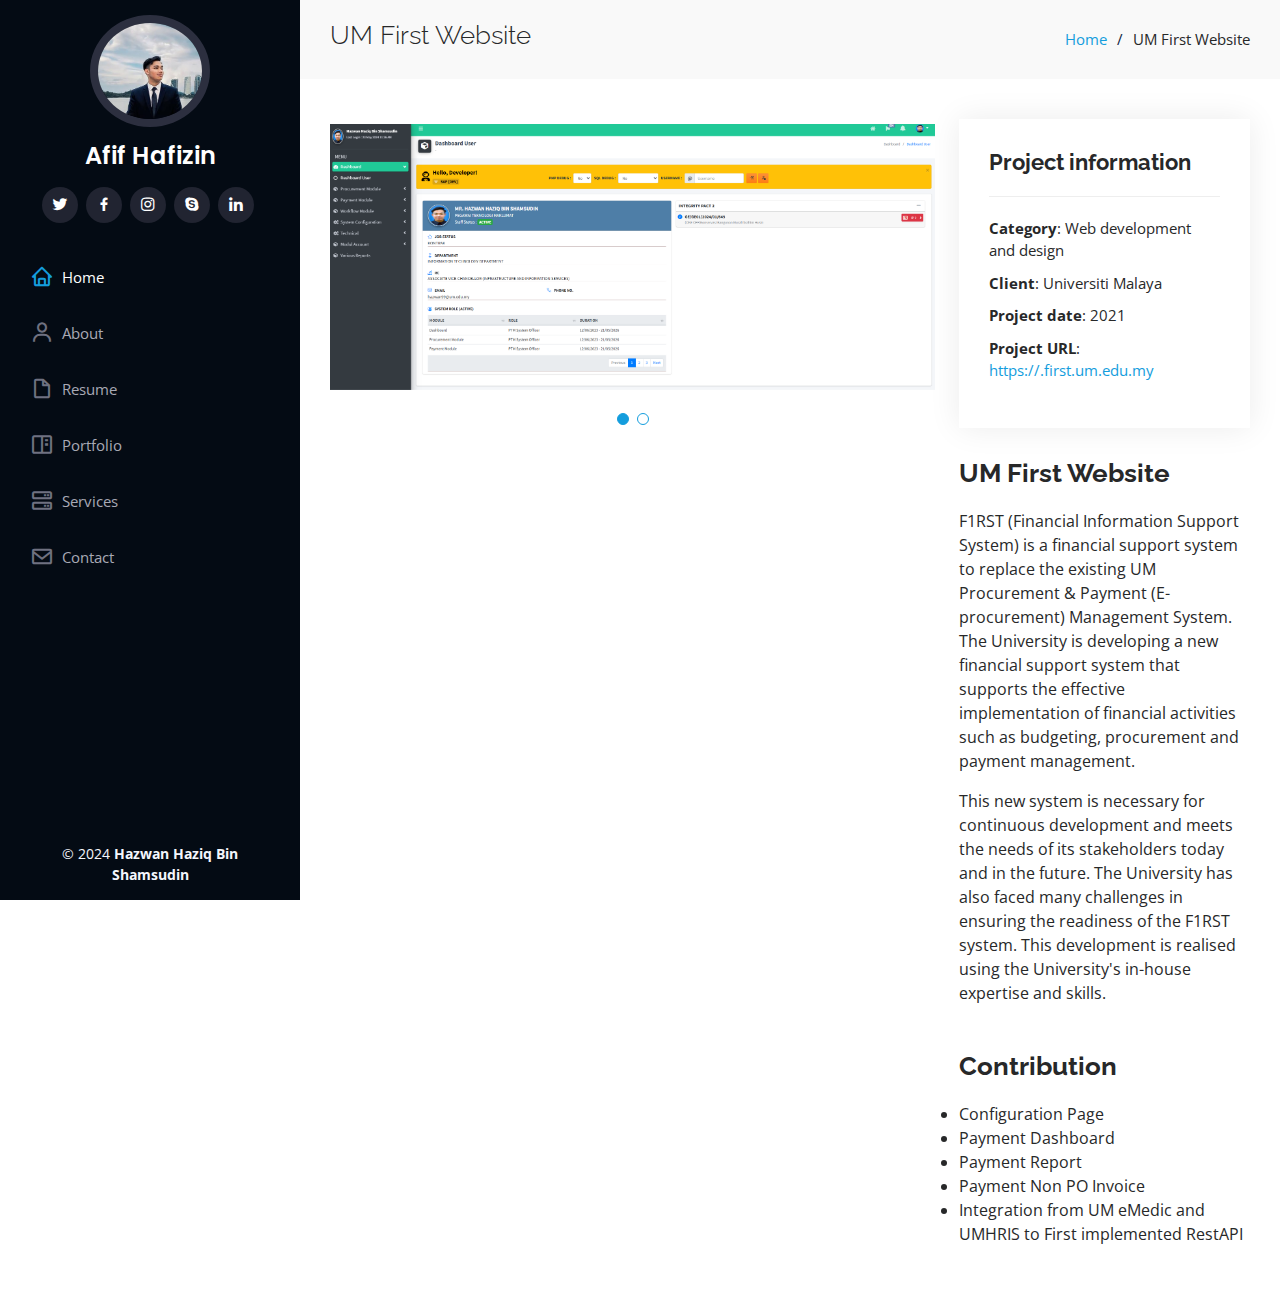
==== portfolio-details-1.html @ 1fd9a0a0 "data" ====
<!DOCTYPE html>
<html lang="en">

<head>
  <meta charset="utf-8">
  <meta content="width=device-width, initial-scale=1.0" name="viewport">

  <title>UM First Website</title>
  <meta content="" name="description">
  <meta content="" name="keywords">

  <link href="assets/img/favicon.png" rel="icon">
  <link href="assets/img/apple-touch-icon.png" rel="apple-touch-icon">

  <link href="https://fonts.googleapis.com/css?family=Open+Sans:300,300i,400,400i,600,600i,700,700i|Raleway:300,300i,400,400i,500,500i,600,600i,700,700i|Poppins:300,300i,400,400i,500,500i,600,600i,700,700i" rel="stylesheet">

  <link href="assets/vendor/aos/aos.css" rel="stylesheet">
  <link href="assets/vendor/bootstrap/css/bootstrap.min.css" rel="stylesheet">
  <link href="assets/vendor/bootstrap-icons/bootstrap-icons.css" rel="stylesheet">
  <link href="assets/vendor/boxicons/css/boxicons.min.css" rel="stylesheet">
  <link href="assets/vendor/glightbox/css/glightbox.min.css" rel="stylesheet">
  <link href="assets/vendor/swiper/swiper-bundle.min.css" rel="stylesheet">

  <link href="assets/css/style.css" rel="stylesheet">

</head>

<body>

  <i class="bi bi-list mobile-nav-toggle d-xl-none"></i>

  <header id="header">
    <div class="d-flex flex-column">

      <div class="profile">
        <img src="assets/img/profile-img.jpg" alt="" class="img-fluid rounded-circle">
        <h1 class="text-light"><a href="index.html">Afif Hafizin</a></h1>
        <div class="social-links mt-3 text-center">
          <a href="#" class="twitter"><i class="bx bxl-twitter"></i></a>
          <a href="#" class="facebook"><i class="bx bxl-facebook"></i></a>
          <a href="#" class="instagram"><i class="bx bxl-instagram"></i></a>
          <a href="#" class="google-plus"><i class="bx bxl-skype"></i></a>
          <a href="#" class="linkedin"><i class="bx bxl-linkedin"></i></a>
        </div>
      </div>

      <nav id="navbar" class="nav-menu navbar">
        <ul>
          <li><a href="#hero" class="nav-link scrollto active"><i class="bx bx-home"></i> <span>Home</span></a></li>
          <li><a href="#about" class="nav-link scrollto"><i class="bx bx-user"></i> <span>About</span></a></li>
          <li><a href="#resume" class="nav-link scrollto"><i class="bx bx-file-blank"></i> <span>Resume</span></a></li>
          <li><a href="#portfolio" class="nav-link scrollto"><i class="bx bx-book-content"></i> <span>Portfolio</span></a></li>
          <li><a href="#services" class="nav-link scrollto"><i class="bx bx-server"></i> <span>Services</span></a></li>
          <li><a href="#contact" class="nav-link scrollto"><i class="bx bx-envelope"></i> <span>Contact</span></a></li>
        </ul>
      </nav>
    </div>
  </header>

  <main id="main">

    <section id="breadcrumbs" class="breadcrumbs">
      <div class="container">

        <div class="d-flex justify-content-between align-items-center">
          <h2>UM First Website</h2>
          <ol>
            <li><a href="index.html">Home</a></li>
            <li>UM First Website</li>
          </ol>
        </div>

      </div>
    </section>

    <section id="portfolio-details" class="portfolio-details">
      <div class="container">

        <div class="row gy-4">

          <div class="col-lg-8">
            <div class="portfolio-details-slider swiper">
              <div class="swiper-wrapper align-items-center">

                <div class="swiper-slide">
                  <img src="assets/img/portfolio/p2.png" alt="">
                </div>

                <div class="swiper-slide">
                  <img src="assets/img/portfolio/p1.png" alt="">
                </div>

              </div>
              <div class="swiper-pagination"></div>
            </div>
          </div>

          <div class="col-lg-4">
            <div class="portfolio-info">
              <h3>Project information</h3>
              <ul>
                <li><strong>Category</strong>: Web development and design</li>
                <li><strong>Client</strong>: Universiti Malaya</li>
                <li><strong>Project date</strong>: 2021</li>
                <li><strong>Project URL</strong>: <a href="#">https://.first.um.edu.my</a></li>
              </ul>
            </div>
            <div class="portfolio-description">
              <h2>UM First Website</h2>
              <p>
                F1RST (Financial Information Support System) is a financial support system to replace the existing UM Procurement & Payment (E-procurement) Management System. The University is developing a new financial support system that supports the effective implementation of financial activities such as budgeting, procurement and payment management.
              </p>
              <p>
                This new system is necessary for continuous development and meets the needs of its stakeholders today and in the future. The University has also faced many challenges in ensuring the readiness of the F1RST system. This development is realised using the University's in-house expertise and skills.
              </p>
            </div>

            <div class="portfolio-description">
              <h2>Contribution</h2>
                <li>Configuration Page</li>
                <li>Payment Dashboard</li>
                <li>Payment Report</li>
                <li>Payment Non PO Invoice</li>
                <li>Integration from UM eMedic and UMHRIS to First implemented RestAPI</li>
            </div>
          </div>

        </div>

      </div>
    </section>

  </main>

  <footer id="footer">
    <div class="container">
      <div class="copyright">
        &copy; 2024 <strong><span>Hazwan Haziq Bin Shamsudin</span></strong>
      </div>
    </div>
  </footer>

  <a href="#" class="back-to-top d-flex align-items-center justify-content-center"><i class="bi bi-arrow-up-short"></i></a>

  <script src="assets/vendor/purecounter/purecounter_vanilla.js"></script>
  <script src="assets/vendor/aos/aos.js"></script>
  <script src="assets/vendor/bootstrap/js/bootstrap.bundle.min.js"></script>
  <script src="assets/vendor/glightbox/js/glightbox.min.js"></script>
  <script src="assets/vendor/isotope-layout/isotope.pkgd.min.js"></script>
  <script src="assets/vendor/swiper/swiper-bundle.min.js"></script>
  <script src="assets/vendor/typed.js/typed.umd.js"></script>
  <script src="assets/vendor/waypoints/noframework.waypoints.js"></script>
  <script src="assets/vendor/php-email-form/validate.js"></script>

  <script src="assets/js/main.js"></script>

</body>

</html>
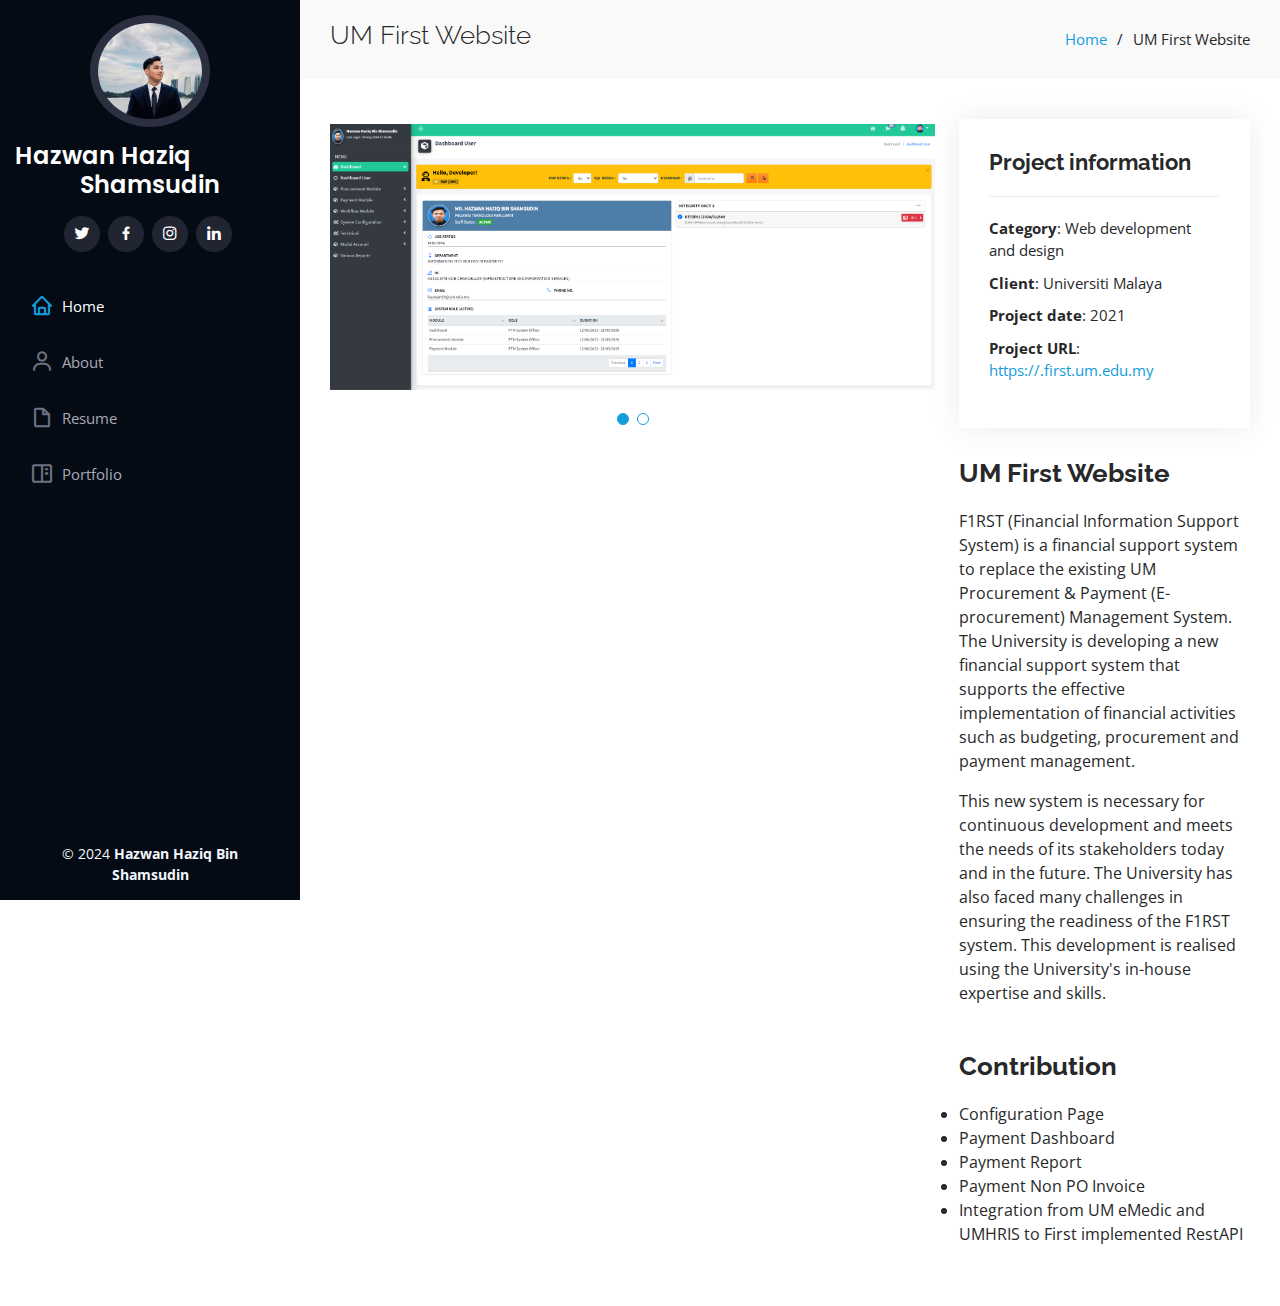
==== commit 79d6e174: "ok" ====
--- a/portfolio-details-1.html
+++ b/portfolio-details-1.html
@@ -34,12 +34,11 @@
 
       <div class="profile">
         <img src="assets/img/profile-img.jpg" alt="" class="img-fluid rounded-circle">
-        <h1 class="text-light"><a href="index.html">Afif Hafizin</a></h1>
+        <h1 class="text-light"><a href="index.html">Hazwan Haziq Shamsudin</a></h1>
         <div class="social-links mt-3 text-center">
           <a href="#" class="twitter"><i class="bx bxl-twitter"></i></a>
           <a href="#" class="facebook"><i class="bx bxl-facebook"></i></a>
           <a href="#" class="instagram"><i class="bx bxl-instagram"></i></a>
-          <a href="#" class="google-plus"><i class="bx bxl-skype"></i></a>
           <a href="#" class="linkedin"><i class="bx bxl-linkedin"></i></a>
         </div>
       </div>
@@ -50,8 +49,6 @@
           <li><a href="#about" class="nav-link scrollto"><i class="bx bx-user"></i> <span>About</span></a></li>
           <li><a href="#resume" class="nav-link scrollto"><i class="bx bx-file-blank"></i> <span>Resume</span></a></li>
           <li><a href="#portfolio" class="nav-link scrollto"><i class="bx bx-book-content"></i> <span>Portfolio</span></a></li>
-          <li><a href="#services" class="nav-link scrollto"><i class="bx bx-server"></i> <span>Services</span></a></li>
-          <li><a href="#contact" class="nav-link scrollto"><i class="bx bx-envelope"></i> <span>Contact</span></a></li>
         </ul>
       </nav>
     </div>
--- a/assets/css/style.css
+++ b/assets/css/style.css
@@ -339,6 +339,17 @@
   left: 0;
 }
 
+.section-title2 h2::after {
+  content: "";
+  position: absolute;
+  display: block;
+  width: 50px;
+  height: 3px;
+  background: #149ddd;
+  bottom: 0;
+  left: 50%;
+}
+
 .section-title p {
   margin-bottom: 0;
 }
